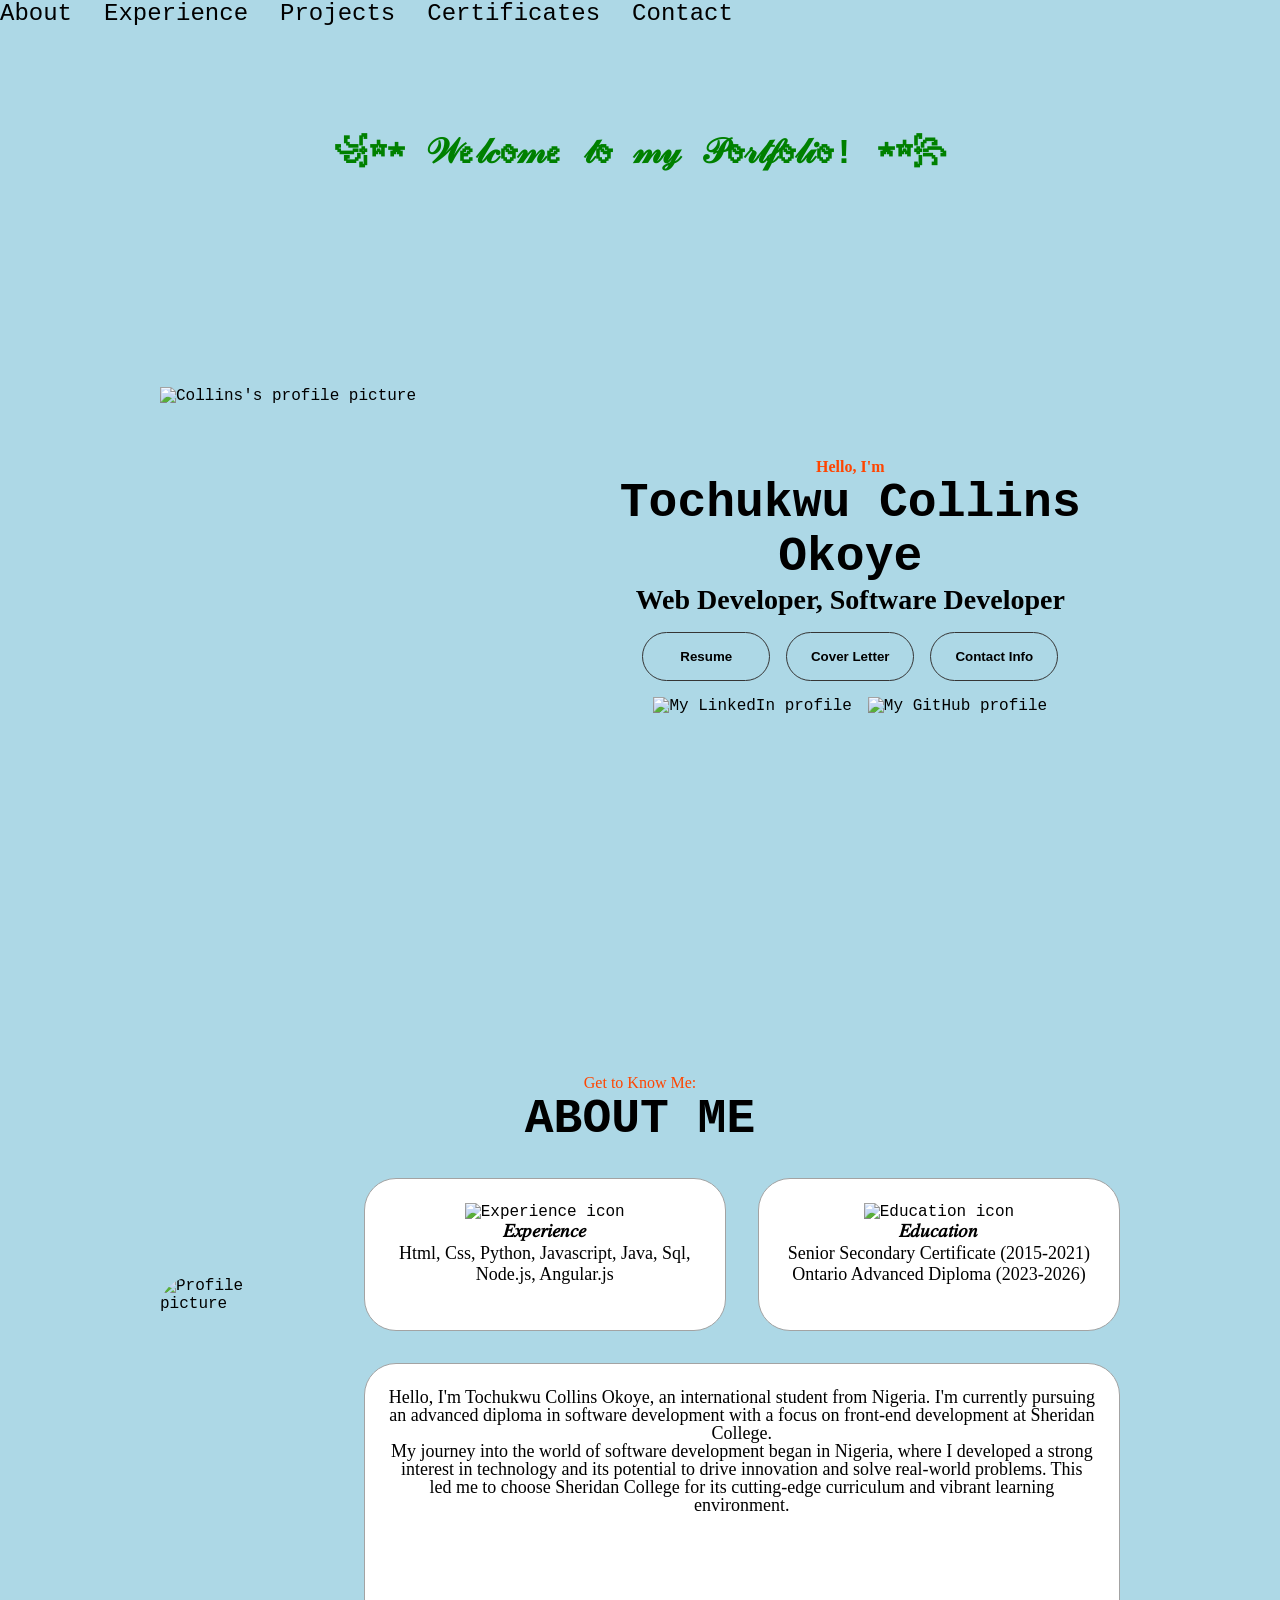
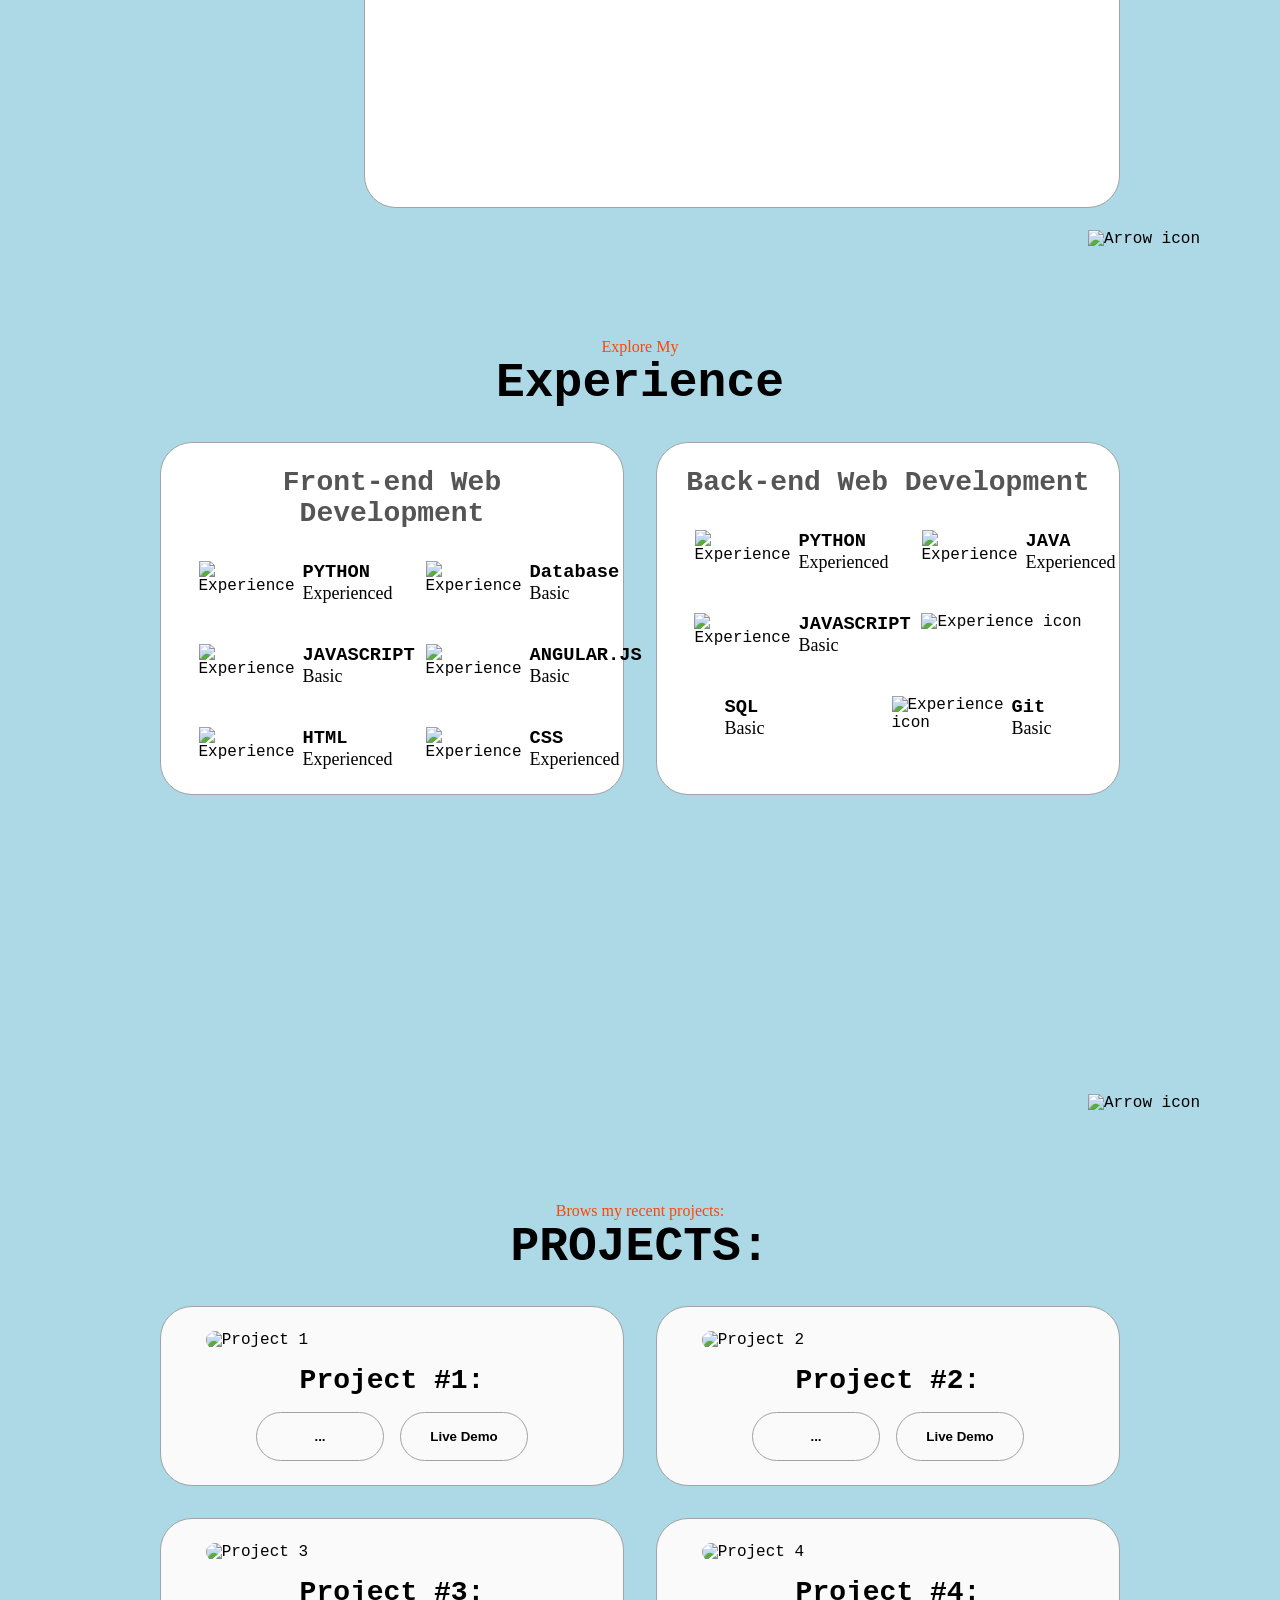
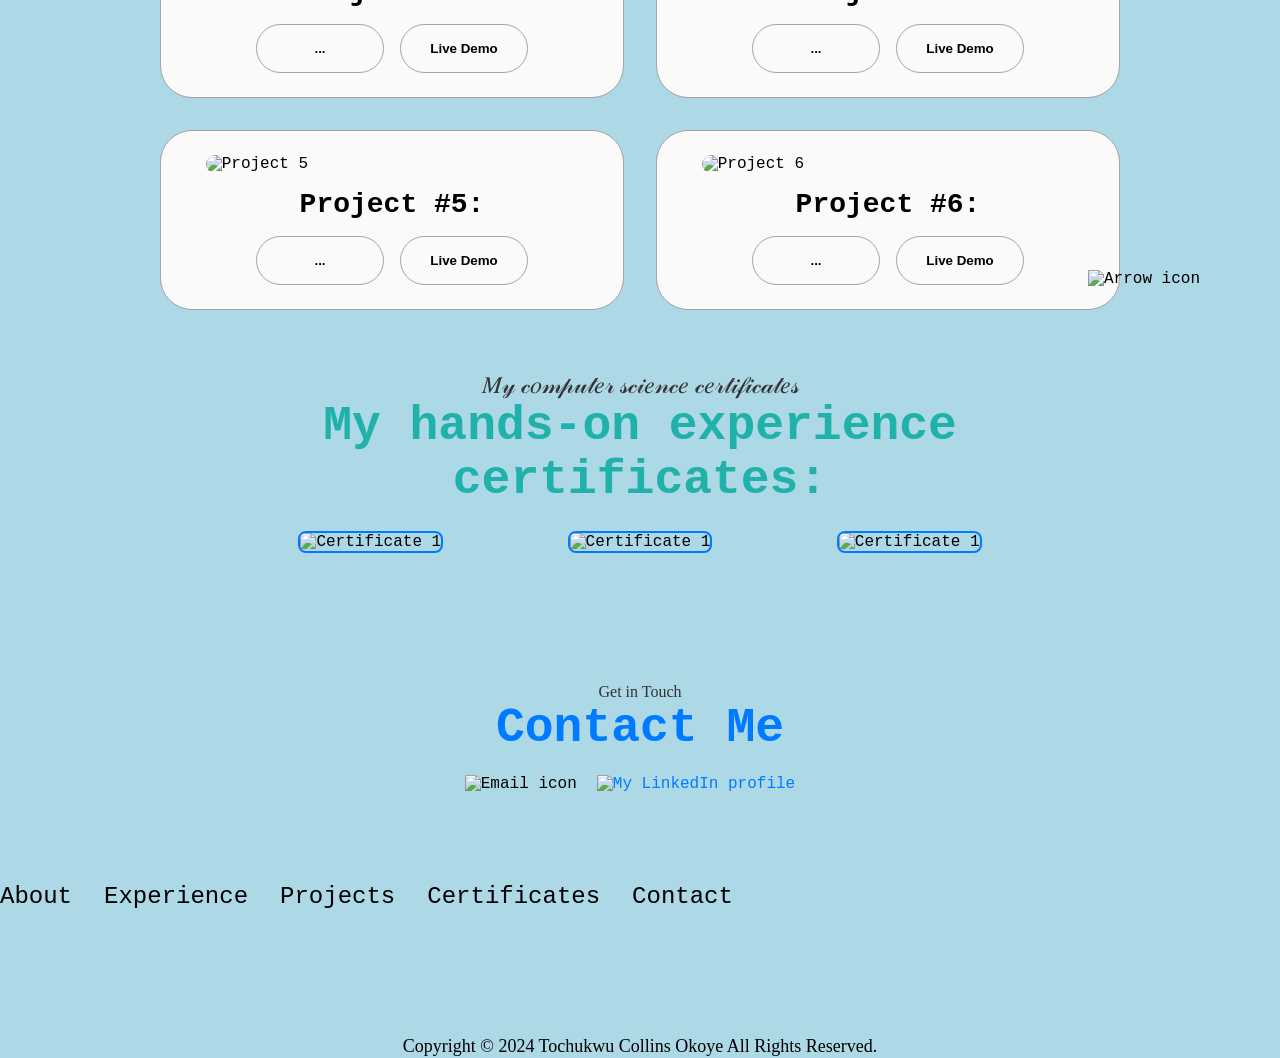
==== index.html @ e3150cbe "Add files via upload" ====
<!-- Creation of Portfolio -->
<!-- Tochukwu Collins Okoye -->
<!-- 10/7/2024 -->

<!DOCTYPE html>
<html lang="en">
<!-- Part one = My Profile: -->
<head>
  <meta charset="UTF-8">
  <meta name="viewport" content="width=device-width, initial-scale=1.0">
  <title> Welcome to my Portfolio</title> <!-- Title of the page -->
  <link rel="stylesheet" href="style.css"> <!-- Link your style.css -->
  <link rel="stylesheet" href="mediaqueries.css"> <!-- Link your mediaqueries.css -->
</head>
<body style="background-color: lightblue;"> <!-- Add colour of the background of the page-->
  <header>
    <nav id="desktop-nav">
      <div>
        <ul class="nav-links">
          <li><a href="#about">About</a></li>
          <li><a href="#experience">Experience</a></li>
          <li><a href="#projects">Projects</a></li>
          <li><a href="#certificates">Certificates</a></li>
          <li><a href="#contact">Contact</a></li>
        </ul>
      </div>
    </nav>

    <!-- New Message placed on the top and center of the page: -->
    <h4>꧁☆★ 𝒲ℯ𝓁𝒸ℴ𝓂ℯ 𝓉ℴ 𝓂𝓎 𝒫ℴ𝓇𝓉𝒻ℴ𝓁𝒾ℴ! ★☆꧂</h4>

    <nav id="page-nav">
      <div class="logo"> Tochukwu Collins Okoye </div> 
      <div class="page-menu">
        <div class="page-icon" onclick="toggleMenu()">
        </div>
      </div>
      <div class="page-links">
        <li><a href="#about" onclick="toggleMenu()">About</a></li>
        <li><a href="#experience" onclick="toggleMenu()">Experience</a></li>
        <li><a href="#projects" onclick="toggleMenu()">Projects</a></li>
        <li><a href="#certificates" onclick="toggleMenu()">Certificates</a></li>
        <li><a href="#contact" onclick="toggleMenu()">Contact</a></li>
      </div>
    </nav>
  </header>

  <main>
    <section id="profile">
        <div class="section__pic-container"> 
            <img src="profile-pic.jpg" alt="Collins's profile picture" /> 
          </div>
          <div class="section__text">
            <p class="section__text__p1">Hello, I'm</p>
            <h1 class="title"> Tochukwu Collins Okoye</h1>
            <p class="section__text__p2"> Web Developer, Software Developer </p> 
              <div class="btn-container">
                <button class="btn btn-color-2" onclick="window.open('Resume.pdf')"> Resume </button> 
                <button class="btn btn-color-2" onclick="window.open('Cover Letter.pdf')"> Cover Letter </button> 
                <!--<button class="btn btn-color-2" onclick="window.open('')"> Computer Science </button>--> <!-- Add Course name + course list:-->
                <button class="btn btn-color-2" onclick="location.href='./#contact'"> Contact Info </button> 
              </div>
              <div id="socials-container">
                <a href="https://www.linkedin.com/in/tochukwuokoye/" target="_blank">
                  <img src="linkedin.png" alt="My LinkedIn profile" class="icon"/> 
                </a> <!-- Add image of Linkedin --> <!-- Add link to your Linkedin-->
                
                <a href="https://github.com/okoyet" target="_blank">
                  <img src="github.png" alt="My GitHub profile" class="icon"/> 
                </a> <!-- Add image of GitHub --> <!-- Add link to your Git-hub -->
              </div>
          </div>
    </section>

    <!-- Part 2: More information about me: -->
    <section id="about">
        <p class="section__text__p1"> Get to Know Me:</p>
        <h1 class="title"> ABOUT ME</h1>
        <div class="section-container">
          <div class="section__pic-container">
            <img src="profile-pic2.jpg" alt="Profile picture" class="about-pic"/> <!-- Add profile image #2 -->
          </div>
  
          <div class="about-details-container">
            <div class="about-containers">
              <div class="details-container">
                  <img src="experience.png" alt="Experience icon" class="icon"/> <!-- Add experience image -->
                  <h3> 𝐸𝑥𝑝𝑒𝑟𝑖𝑒𝑛𝑐𝑒 </h3>
                  <p> Html, Css, Python, Javascript, Java, Sql, Node.js, Angular.js </React><br/></p> <!-- Add all your programming languages -->
                  <p>  <br/></p> <!-- Add more programming languages -->
                </div>
  
                <div class="details-container">
                  <img src="education.png" alt="Education icon" class="icon"/> <!-- Add education image -->
                  <h3> 𝐸𝑑𝑢𝑐𝑎𝑡𝑖𝑜𝑛 </h3>
                  <p> Senior Secondary Certificate (2015-2021) <br /></p> <!-- Add High School Diploma -->
                  <p> Ontario Advanced Diploma (2023-2026) <br /></p> <!-- Add College Diploma -->
                </div>
              </div>
              <div class="text-container">
                <p> Hello, I'm Tochukwu Collins Okoye, an international student from Nigeria. 
                  I'm currently pursuing an advanced diploma in software development with a focus on 
                  front-end development at Sheridan College.<br>
                  My journey into the world of software development began in Nigeria, 
                  where I developed a strong interest in technology and its potential to drive innovation and 
                  solve real-world problems. This led me to choose Sheridan College for its 
                  cutting-edge curriculum and vibrant learning environment. <br></p> <!-- Add information about yourself -->
              </div>
            </div>
          </div>
          <img src="arrow.png" alt="Arrow icon" class="icon arrow" onclick="location.href='./#experience'"/>
    </section>

    <!-- Part 3: My Experience -->
    <section id="experience">
        <p class="section__text__p1">Explore My</p>
        <h1 class="title">Experience</h1>
        <div class="experience-details-container">
          <div class="about-containers">
            <div class="details-container">
              <h2 class="experience-sub-title"> Front-end Web Development </h2>  <!-- Add your back-end skills -->
              <div class="article-container">
                <article>
                  <img src="checkmark.png" alt="Experience icon" class="icon"/>
                  <div>
                    <h3>PYTHON</h3> <!-- Add your front-end skills -->
                    <p> Experienced </p> <!-- Add your skill level -->
                  </div>
                </article>
                <article>
                  <img src="checkmark.png" alt="Experience icon" class="icon"/>
                  <div>
                    <h3>Database</h3> <!-- Add your front-end skills -->
                    <p> Basic </p> <!-- Add your skill level -->
                  </div>
                </article>
                <article>
                  <img src="checkmark.png" alt="Experience icon" class="icon"/>
                  <div>
                    <h3>JAVASCRIPT</h3> <!-- Add your front-end skills -->
                    <p> Basic </p> <!-- Add your skill level -->
                  </div>
                </article>
                <article>
                  <img src="checkmark.png" alt="Experience icon" class="icon"/>
                  <div>
                    <h3>ANGULAR.JS</h3> <!-- Add your front-end skills -->
                    <p> Basic </p> <!-- Add your skill level -->
                  </div>
                </article>
                <article>
                  <img src="checkmark.png" alt="Experience icon" class="icon"/>
                  <div>
                    <h3>HTML</h3> <!-- Add your front-end skills -->
                    <p> Experienced </p> <!-- Add your skill level -->
                  </div>
                </article>
                <article>
                  <img src="checkmark.png" alt="Experience icon" class="icon"/>
                  <div>
                    <h3>CSS</h3> <!-- Add your front-end skills -->
                    <p> Experienced </p> <!-- Add your skill level -->
                  </div>
                </article>
              </div>
            </div>
            <div class="details-container">
              <h2 class="experience-sub-title"> Back-end Web Development </h2>
              <div class="article-container">
                <article>
                  <img src="checkmark.png" alt="Experience icon" class="icon"/>
                  <div>
                    <h3>PYTHON</h3> <!-- Add your back-end skills -->
                    <p> Experienced </p> <!-- Add your skill level -->
                  </div>
                </article>
                <article>
                  <img src="checkmark.png" alt="Experience icon" class="icon"/>
                  <div>
                    <h3>JAVA</h3> <!-- Add your back-end skills -->
                    <p> Experienced </p> <!-- Add your skill level -->
                  </div>
                </article>
                <article>
                  <img src="checkmark.png" alt="Experience icon" class="icon"/>
                  <div>
                    <h3>JAVASCRIPT</h3> <!-- Add your back-end skills -->
                    <p> Basic </p> <!-- Add your skill level -->
                  </div>
                </article>
                <img src="checkmark.png" alt="Experience icon" class="icon"/>
                <div>
                  <h3>SQL</h3> <!-- Add your back-end skills -->
                  <p> Basic </p> <!-- Add your skill level -->
                </div>
              </article>
                <article>
                  <img src="checkmark.png" alt="Experience icon" class="icon"/>
                  <div>
                    <h3> Git </h3> <!-- Add your back-end skills -->
                    <p> Basic </p> <!-- Add your skill level -->
                  </div>
                </article>
              </div>
            </div>
          </div>
        </div>
        <img src="arrow.png" alt="Arrow icon" class="icon arrow" onclick="location.href='./#projects'"/>
    </section>

    <!-- Part 4: My Projects -->
    <section id="projects">
        <p class="section__text__p1"> Brows my recent projects: </p>
        <h1 class="title"> PROJECTS:</h1>
        <div class="experience-details-container">
          <div class="about-containers">

            <!-- Project #1: -->
            <div class="details-container color-container">
              <div class="article-container">
                <img src="" alt="Project 1" class="project-img"/> <!-- Add image of project -->
              </div>
              <h2 class="experience-sub-title project-title">Project #1:</h2>
              <div class="btn-container">
                <button
                  class="btn btn-color-2 project-btn" onclick="location.href=''"> ... <!-- Add link to project --> <!-- Add name of project-->
                </button>
                <button
                  class="btn btn-color-2 project-btn" onclick="location.href=''"> Live Demo <!-- Add link to github for the project server -->
                </button>
              </div>
            </div>

            <!-- Project #2: -->
            <div class="details-container color-container">
              <div class="article-container">
                <img src="" alt="Project 2" class="project-img"/> <!-- Add image of project -->
              </div>
              <h2 class="experience-sub-title project-title">Project #2:</h2>
              <div class="btn-container">
                <button
                  class="btn btn-color-2 project-btn" onclick="location.href=''"> ... <!-- Add link to project --> <!-- Add name of project-->
                </button>
                <button
                  class="btn btn-color-2 project-btn" onclick="location.href=''"> Live Demo <!-- Add link to github for the project server -->
                </button>
              </div>
            </div>

            <!-- Project #3: -->
            <div class="details-container color-container">
              <div class="article-container">
                <img src="" alt="Project 3" class="project-img"/> <!-- Add image of project -->
              </div>
              <h2 class="experience-sub-title project-title">Project #3:</h2>
              <div class="btn-container">
                <button
                  class="btn btn-color-2 project-btn" onclick="location.href=''">  ... <!-- Add link to project --> <!-- Add name of project-->
                </button>
                <button
                  class="btn btn-color-2 project-btn" onclick="location.href=''"> Live Demo  <!-- Add link to github for the project server -->
                </button>
              </div>
            </div>

             <!-- Project #4: -->
            <div class="details-container color-container">
              <div class="article-container">
                <img src="" alt="Project 4" class="project-img"/> <!-- Add image of project -->
              </div>
              <h2 class="experience-sub-title project-title">Project #4:</h2>
              <div class="btn-container">
                <button
                  class="btn btn-color-2 project-btn" onclick="location.href=''"> ... <!-- Add link to project --> <!-- Add name of project-->
                </button>
                <button
                  class="btn btn-color-2 project-btn" onclick="location.href=''"> Live Demo <!-- Add link to github for the project server -->
                </button>
              </div>
            </div>

             
            <!-- Project #5: -->
            <div class="details-container color-container">
              <div class="article-container">
                <img src="" alt="Project 5" class="project-img"/> <!-- Add image of project -->
              </div>
              <h2 class="experience-sub-title project-title">Project #5:</h2>
              <div class="btn-container">
                <button
                  class="btn btn-color-2 project-btn" onclick="location.href=''"> ... <!-- Add link to project --> <!-- Add name of project-->
                </button>
                <button
                  class="btn btn-color-2 project-btn" onclick="location.href=''"> Live Demo <!-- Add link to github for the project server -->
                </button>
              </div>
            </div>
            
            <!-- Project #6: -->
            <div class="details-container color-container">
              <div class="article-container">
                <img src="" alt="Project 6" class="project-img"/> <!-- Add image of project -->
              </div>
              <h2 class="experience-sub-title project-title">Project #6:</h2>
              <div class="btn-container">
                <button
                  class="btn btn-color-2 project-btn" onclick="location.href=''"> ... <!-- Add link to project --> <!-- Add name of project-->
                </button>
                <button
                  class="btn btn-color-2 project-btn" onclick="location.href=''"> Live Demo <!-- Add link to github for the project server -->
                </button>
              </div>
             </div>
            </div>
          </div>
        </div>
          <img src="arrow.png" alt="Arrow icon" class="icon arrow" onclick="location.href='./#certificates'"/>
    </section>

    <!-- Part 5: My Certificates -->
    <section id="certificates" style="margin-bottom: 60px;">
       <p class="section__text__p1"> 𝑀𝓎 𝒸𝑜𝓂𝓅𝓊𝓉𝑒𝓇 𝓈𝒸𝒾𝑒𝓃𝒸𝑒 𝒸𝑒𝓇𝓉𝒾𝒻𝒾𝒸𝒶𝓉𝑒𝓈 </p>
       <h1 class="title"> My hands-on experience certificates: </h1>
        <div class="certificate-container">
          <a href="certificate-of-completion-for-ccna-ip-addressing-and-subnetting-practical-exam-prep.pdf" target="_blank"> <!-- Add link to certificate -->
          <img src="Screenshot 2024-10-07 200141.png" alt="Certificate 1" class="certificate-img"/> <!-- Add image of certificate -->
          </a>

          <a href="Introduction_to_Cybersecurity_Badge20230610-28-40cgf.pdf" target="_blank"> <!-- Add link to certificate -->
            <img src="Screenshot 2024-10-07 201058.png" alt="Certificate 1" class="certificate-img"/> <!-- Add image of certificate -->
          </a>

          <a href="collinsokoye0096@gmail.com - IPv6 Fundamentals Course - IPv6 Fundamentals - APNIC Academy.pdf" target="_blank"> <!-- Add link to certificate -->
            <img src="Screenshot 2024-10-07 200338.png" alt="Certificate 1" class="certificate-img"/> <!-- Add image of certificate -->
          </a>

       </div>
    </section>
  </main>

   <!-- Part 6: My Contacts -->
   <section id="contact">
    <p class="section__text__p1">Get in Touch</p>
    <h1 class="title">Contact Me</h1>
    <div class="contact-info-upper-container">
      <div>
        <a href="mailto:okoyet@sheridancollege.ca">
          <img src="email.png" alt="Email icon" class="icon contact-icon email-icon"/> 
        </a> <!-- Add your email -->
      </div>
      
      <div class="contact-info-container">
        <a href="https://www.linkedin.com/in/tochukwuokoye/" target="_blank">
          <img src="linkedin.png" alt="My LinkedIn profile" class="icon"/> 
        </a> <!-- Add image of Linkedin --> <!-- Add link to your Linkedin-->
      </div>
    </div>
   </section>

  <footer>
    <nav>
      <div class="nav-links-container">
        <ul class="nav-links">
          <li><a href="#about">About</a></li>
          <li><a href="#experience">Experience</a></li>
          <li><a href="#projects">Projects</a></li>
          <li><a href="#certificates">Certificates</a></li>
          <li><a href="#contact" onclick="toggleMenu()">Contact</a></li>
        </ul>
      </div>
    </nav>
    <p>Copyright &#169; 2024 Tochukwu Collins Okoye All Rights Reserved.</p> <!-- Add your name here -->
  </footer>
  <script src="script.js"></script>
</body>
</html>
---- style.css ----
/* style.css */

@import url("https://fonts.googleapis.com/css2?family=Poppins:wghtt@300;400;500;600&display=swap");

body {
  background-color: #f0f0f0; 
  background-image: url('./Wallpaper.jpg');
  background-size: cover;
  background-position: center; 
  background-repeat: no-repeat;
  background-attachment: fixed; 
}

 * {
    margin: 0;
    padding: 0;
    box-sizing: border-box;
}

body {
    font-family: 'Courier New', Courier, monospace;
    font-weight: 400;
}

.marquee {
  position: fixed;
  top: 0;
  left: 50%;
  transform: translateX(-50%);
  background-color: lightblue;
  width: 100%;
  z-index: 1000;
  text-align: center;
}

html {
    scroll-behavior: smooth;
}

h4 {
  color: green;
  position:relative;
  top: 50%;
  left: 50%;
  transform: translate(-50%, -50%);
  text-align: center;
  margin: 0;
  font-size: 35px;
}

p {
    color: rgb(red, green, blue);
    font-family: 'Times New Roman', Times, serif;
    font-size: large;
}

a, .btn {
    transition: all 300ms ease;
}


/* Set up a container for the whole page */
.container {
    width: 80%;
    margin: 0 auto;
}

.text-container p {
  font-size: 18px;
  line-height: 1; 
}

.text-container{
  padding: 1.5rem;
    flex: 1;
    background: white;
    border-radius: 2rem;
    border: rgb(53, 53, 53) 0.1rem solid;
    border-color: rgb(163, 163, 163);
    text-align: center;
}

/* Style the header */
.header {
    text-align: center;
    padding: 20px 0;
}

/* Style the navigation menu */
.nav, .nav-links {
    display: flex;
}

nav {
    justify-content: space-around;
    align-items: center;
    height: 17vh;
}

.nav-links {
    gap: 2rem;
    list-style: none;
    font-size: 1.5rem;
}

a {
    color: black;
    text-decoration: none;
    text-decoration-color: white;
}

a:hover {
    color: grey;
    text-decoration: underline;
    text-underline-offset: 1rem;
    text-decoration-color: rgb(181,181,181);
    
}

.logo {
    font-size: 2rem;
}

.logo:hover {
    cursor: default;
}

#page-nav {
    display: none;
}

.page-menu {
    position: relative;
    display: inline-block;
}

.page-icon{
    display: flex;
    flex-direction: column;
    justify-content: space-between;
    height: 24pc;
    width: 30px;
    cursor: pointer;
}

.page-icon span {
    width: 100%;
    height: 2px;
    background-color: black;
    transition: all 0.3 ease-in-out;
}
  
.page-links {
  position: absolute;
  top: 100%;
  right: 0;
  background-color: white;
  width: fit-content;
  max-height: 0;
  overflow: hidden;
  transition: all 0.3 ease-in-out;
}
  
.menu-links a {
  display: block;
  padding: 10px;
  text-align: center;
  font-size: 1.5rem;
  color: black;
  text-decoration: none;
  transition: all 0.3 ease-in-out;
}
  
.menu-links li {
  list-style: none;
}
  
.menu-links.open {
  max-height: 300px;
}
  
.page-icon.open span:first-child {
  transform: rotate(45deg) translate(10px, 5px);
}
  
.page-icon.open span:nth-child(2) {
  opacity: 0;
}
  
.page-icon.open span:last-child {
  transform: rotate(-45deg) translate(10px, -5px);
}
  
.page-icon span:first-child {
  transform: none;
}
  
.page-icon span:first-child {
  opacity: 1;
}
  
.page-icon span:first-child {
  transform: none;
}
  
/* SECTIONS */
  
section {
  padding-top: 4vh;
  height: 96vh;
  margin: 0 10rem;
  box-sizing: border-box;
  /* min-height: fit-content; */
}
  
  .section-container {
    display: flex;
  }
  
  /* PROFILE SECTION */
  
  #profile {
    display: flex;
    justify-content: center;
    gap: 5rem;
    height: 80vh;
  }
  
  .section__pic-container {
    display: flex;
    height: 400px;
    width: 400px;
    margin: auto 0;
  }
  
  .section__text {
    align-self: center;
    text-align: center;
  }
  
  .section__text p {
    font-weight: 600;
    
  }
  
  .section__text__p1 {
    text-align: center;
    font-size: medium;
    font-family: 'Times New Roman', Times, serif;
    color: orangered;
  }
  
  .section__text__p2 {
    font-size: 1.75rem;
    margin-bottom: 1rem;
  }
  
  .title {
    font-size: 3rem;
    text-align: center;
  }
  
  #socials-container {
    display: flex;
    justify-content: center;
    margin-top: 1rem;
    gap: 1rem;
  }
  
  /* ICONS */
  
  .icon {
    cursor: pointer;
    height: 2rem;
  }
  
  /* BUTTONS */
  
  .btn-container {
    display: flex;
    justify-content: center;
    gap: 1rem;
  }
  
  .btn {
    font-weight: 600;
    transition: all 300ms ease;
    padding: 1rem;
    width: 8rem;
    border-radius: 2rem;
  }
  
  .btn-color-1,
  .btn-color-2 {
    border: rgb(53, 53, 53) 0.1rem solid;
  }
  
  .btn-color-1:hover,
  .btn-color-2:hover {
    cursor: pointer;
  }
  
  .btn-color-1,
  .btn-color-2:hover {
    background: rgb(53, 53, 53);
    color: white;
  }
  
  .btn-color-1:hover {
    background: rgb(0, 0, 0);
  }
  
  .btn-color-2 {
    background: none;
  }
  
  .btn-color-2:hover {
    border: rgb(255, 255, 255) 0.1rem solid;
  }
  
  .btn-container {
    gap: 1rem;
  }
  
  /* ABOUT SECTION */
  
  #about {
    position: relative;
  }
  
  .about-containers {
    gap: 2rem;
    margin-bottom: 2rem;
    margin-top: 2rem;
  }
  
  .about-details-container {
    justify-content: center;
    flex-direction: column;
  }
  
  .about-containers,
  .about-details-container {
    display: flex;
  }
  
  .about-pic {
    border-radius: 2rem;
  }
  
  .arrow {
    position: absolute;
    right: -5rem;
    bottom: 2.5rem;
  }
  
  .details-container {
    padding: 1.5rem;
    flex: 1;
    background: white;
    border-radius: 2rem;
    border: rgb(53, 53, 53) 0.1rem solid;
    border-color: rgb(163, 163, 163);
    text-align: center;
  }
  
  .section-container {
    gap: 4rem;
    height: 80%;
  }
  
  .section__pic-container {
    height: 400px;
    width: 400px;
    margin: auto 0;
  }
 
  /* EXPERIENCE SECTION */
  
  #experience {
    position: relative;
  }
  
  .experience-sub-title {
    color: rgb(85, 85, 85);
    font-weight: 600;
    font-size: 1.75rem;
    margin-bottom: 2rem;
  }
  
  .experience-details-container {
    display: flex;
    justify-content: center;
    flex-direction: column;
  }
  
  .article-container {
    display: flex;
    text-align: initial;
    flex-wrap: wrap;
    flex-direction: row;
    gap: 2.5rem;
    justify-content: space-around;
  }
  
  article {
    display: flex;
    width: 10rem;
    justify-content: space-around;
    gap: 0.5rem;
  }
  
  article .icon {
    cursor: default;
  }

  /* PROJECTS SECTION */
  
  #projects {
    position: relative;
  }
  
  .color-container {
    border-color: rgb(163, 163, 163);
    background: rgb(250, 250, 250);
  }
  
  .project-img {
    border-radius: 2rem;
    width: 90%;
    height: 90%;
  }
  
  .project-title {
    margin: 1rem;
    color: black;
  }
  
  .project-btn {
    color: black;
    border-color: rgb(163, 163, 163);
  }

  /* CERTIFICATES SECTION */
  #certificates {
    text-align: center; 
    margin-bottom: 30px;
    padding: 30px; 
    height: fit-content; 
  }
  
  #certificates .section__text__p1 {
    color: #333; 
    font-size: 1.5rem; 
  }

  #certificates .title {
    color: lightseagreen; 
    margin-bottom: 1.5rem; 
  }

  .certificate-container {
    display: flex;
    flex-wrap: wrap;
    justify-content: space-evenly; 
    gap: 1rem;
  }
  
  .certificate-img {
    width: 100%; 
    max-width: 400px; 
    border: 2px solid #007bff; 
    border-radius: 8px; 
    transition: transform 0.3s ease-in-out; 
  }
  
  
  .certificate-img:hover {
    transform: scale(1.1); 
  }

  /* CONTACT SECTION */
  #contact {
    padding: 40px;
    text-align: center; 
    margin-top: 30px; /*Added*/
  }

  #contact .section__text__p1 {
    color: #333; 
  }

  #contact .title {
    color: #007BFF; 
  }

  .contact-info-upper-container {
    display: flex;
    justify-content: center;
    align-items: center;
    margin-top: 20px; 
  }

  .contact-info-container {
    margin: 0 20px;
  }

  .contact-icon {
    width: 40px; 
    height: 40px;
  }

  .contact-info-container p {
    margin-top: 10px; 
    color: #555;
  }

  .contact-info-container a {
    color: #007BFF; 
    text-decoration: none; 
  }

  .contact-info-container a:hover {
    text-decoration: underline;
  }

  footer {
    margin-top: 50px;
    color:rgb(0, 0, 0);
    text-align: center;
  }
---- mediaqueries.css ----
@media screen and (max-width: 1400px) {
    #profile {
      height: 83vh;
      margin-bottom: 6rem;
    }
    .about-containers {
      flex-wrap: wrap;
    }
    #contact,
    #projects {
      height: fit-content;
    }
  }
  
  @media screen and (max-width: 1200px) {
    #desktop-nav {
      display: none;
    }
    #page-nav {
      display: flex;
    }
    #experience,
    .experience-details-container {
      margin-top: 2rem;
    }
    #profile,
    .section-container {
      display: block;
    }
    .arrow {
      display: none;
    }
    section,
    .section-container {
      height: fit-content;
    }
    section {
      margin: 0 5%;
    }
    .section__pic-container {
      width: 275px;
      height: 275px;
      margin: 0 auto 2rem;
    }
    .about-containers {
      margin-top: 0;
    }
  }
  
  @media screen and (max-width: 600px) {
    #contact,
    footer {
      height: 40vh;
    }
    #profile {
      height: 83vh;
      margin-bottom: 0;
    }
    article {
      font-size: 1rem;
    }
    footer nav {
      height: fit-content;
      margin-bottom: 2rem;
    }
    .about-containers,
    .contact-info-upper-container,
    .btn-container {
      flex-wrap: wrap;
    }
    .contact-info-container {
      margin: 0;
    }
    .contact-info-container p,
    .nav-links li a {
      font-size: 1rem;
    }
    .experience-sub-title {
      font-size: 1.25rem;
    }
    .logo {
      font-size: 1.5rem;
    }
    .nav-links {
      flex-direction: column;
      gap: 0.5rem;
      text-align: center;
    }
    .section__pic-container {
      width: auto;
      height: 46vw;
      justify-content: center;
    }
    .section__text__p2 {
      font-size: 1.25rem;
    }
    .title {
      font-size: 2rem;
    }
    .text-container {
      text-align: justify;
    }
  }
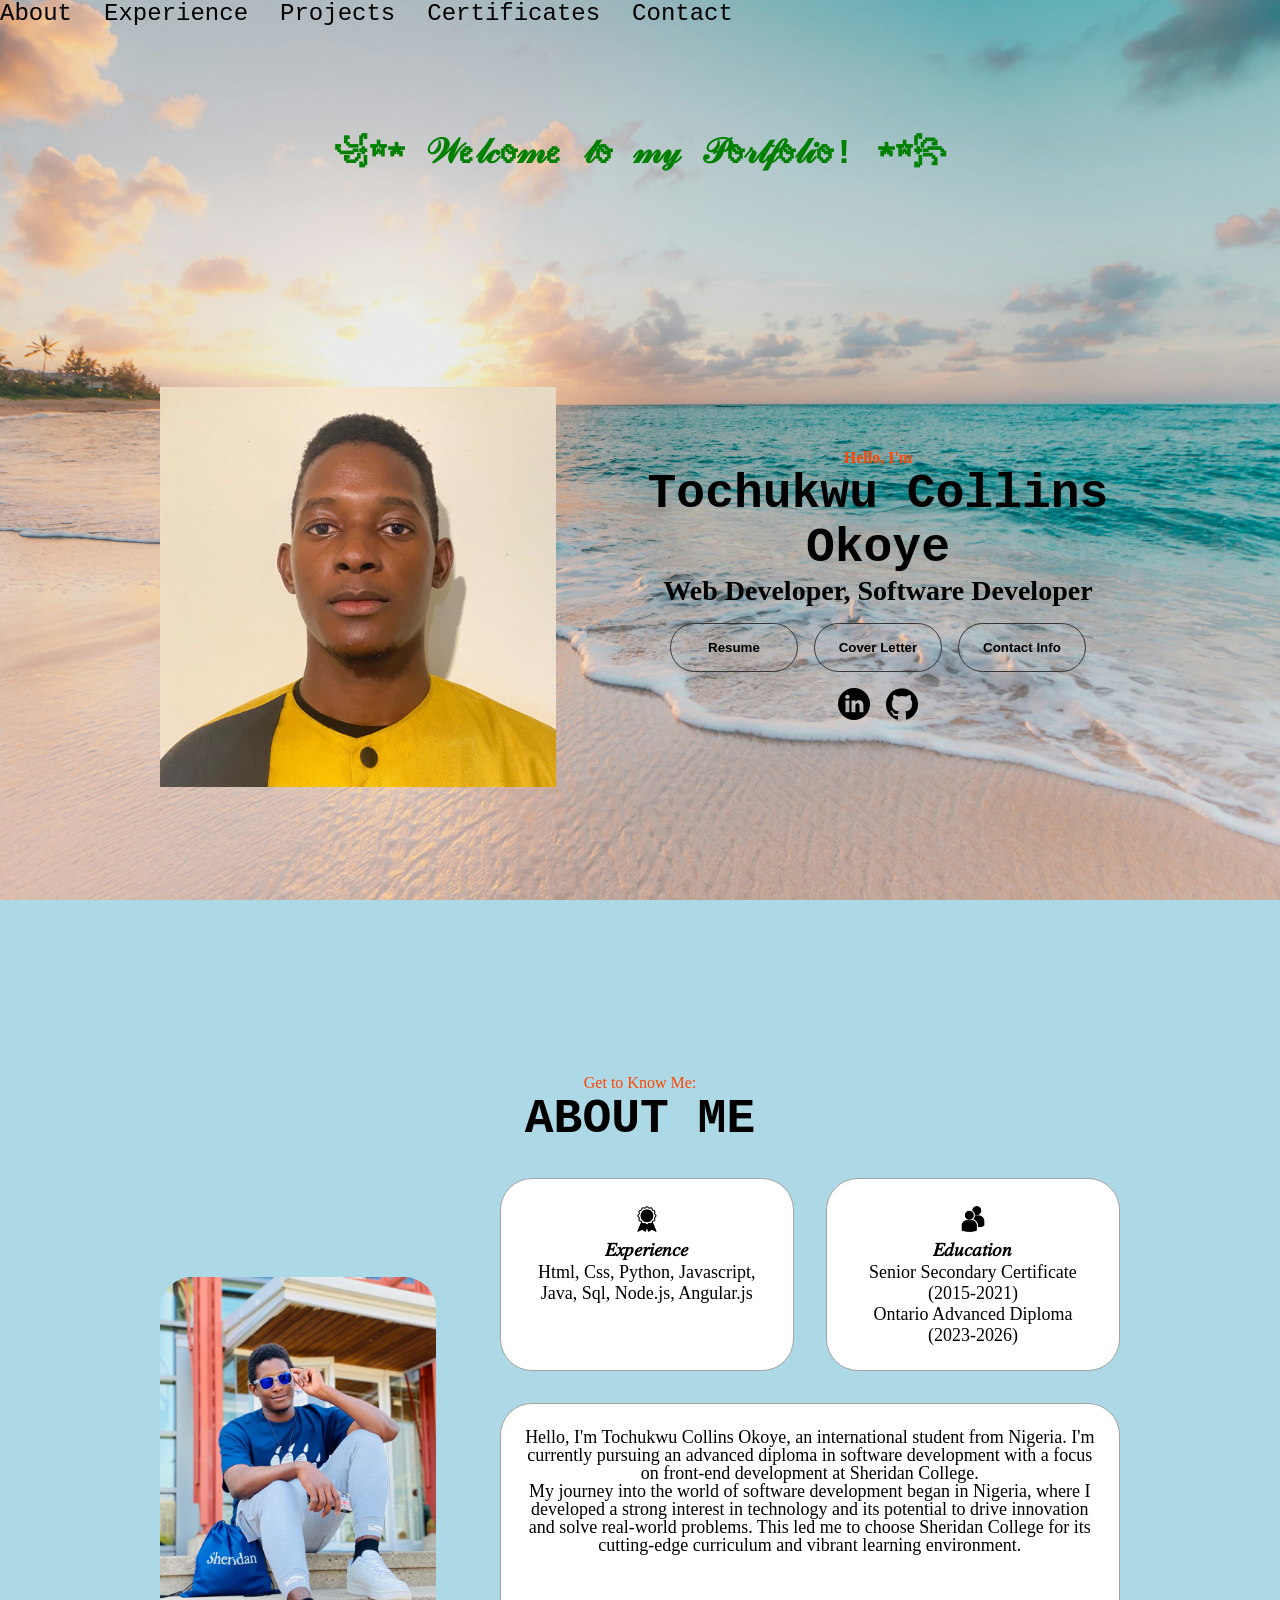
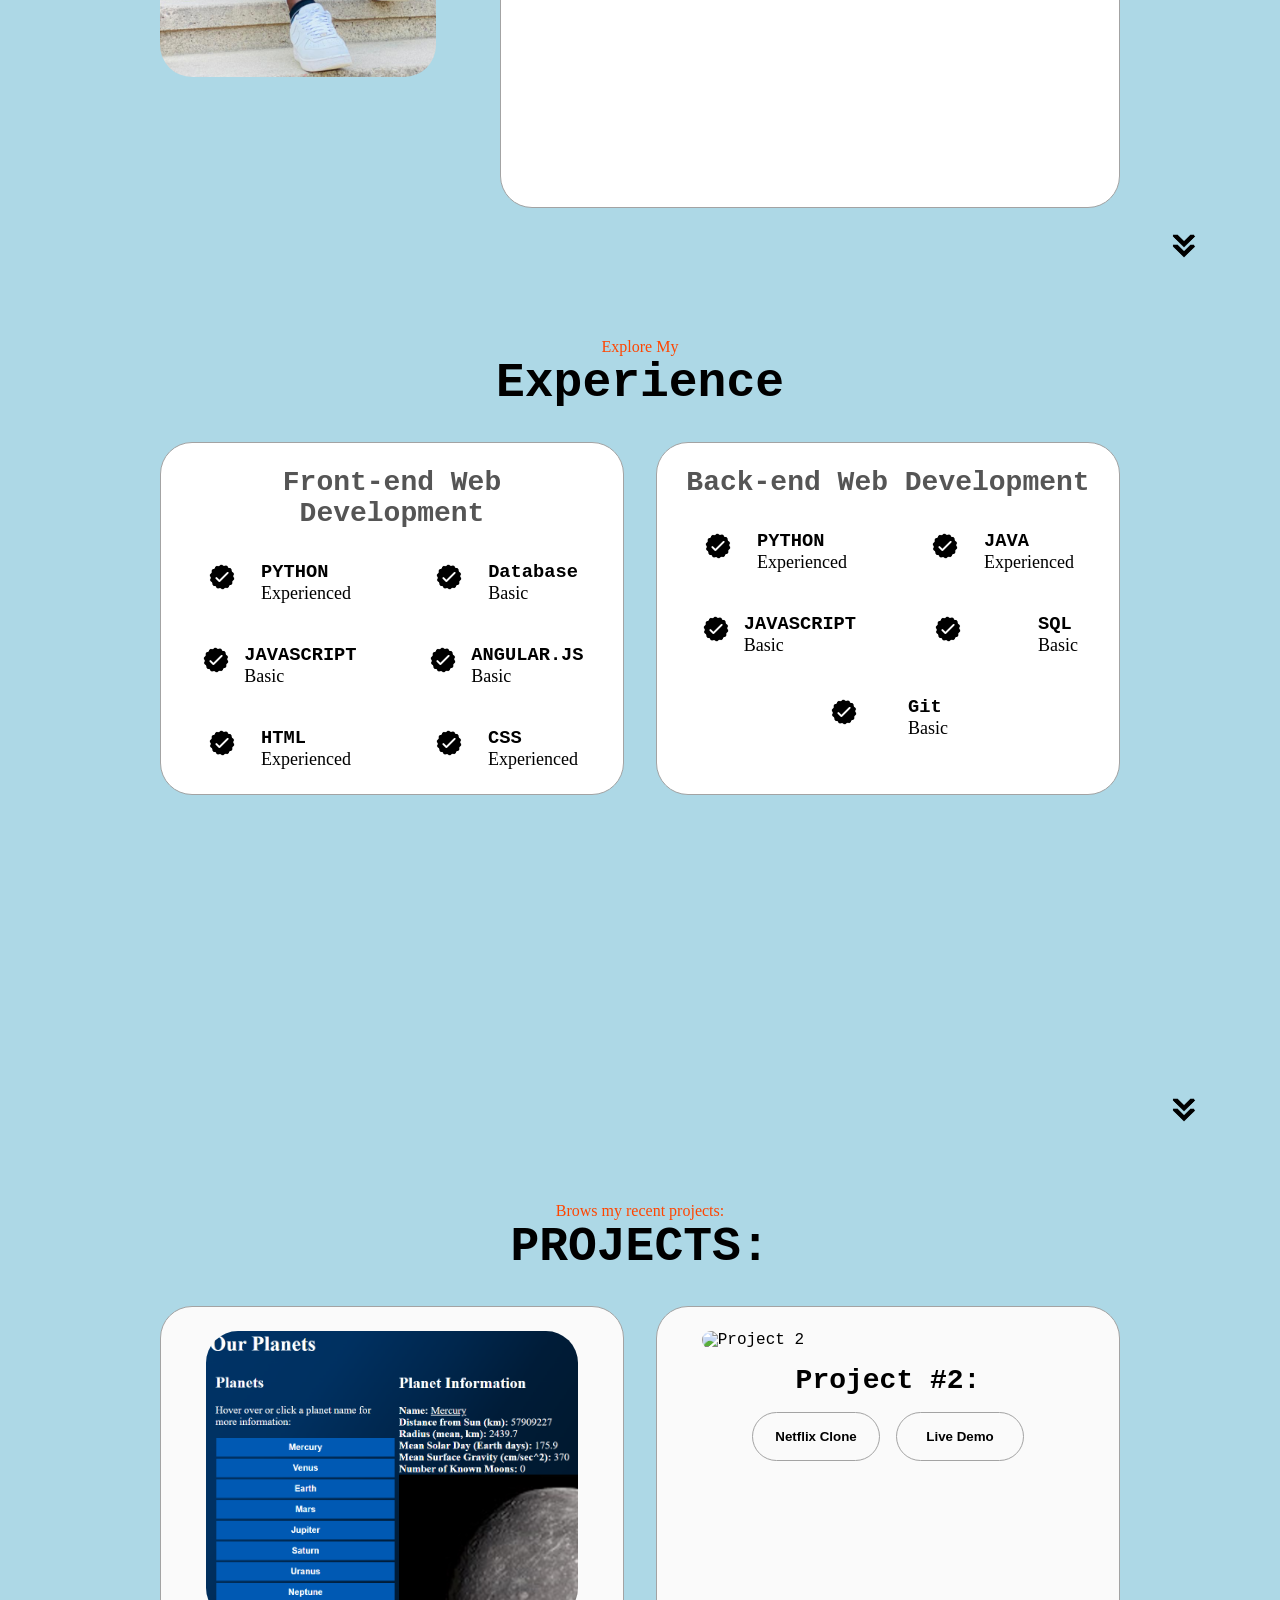
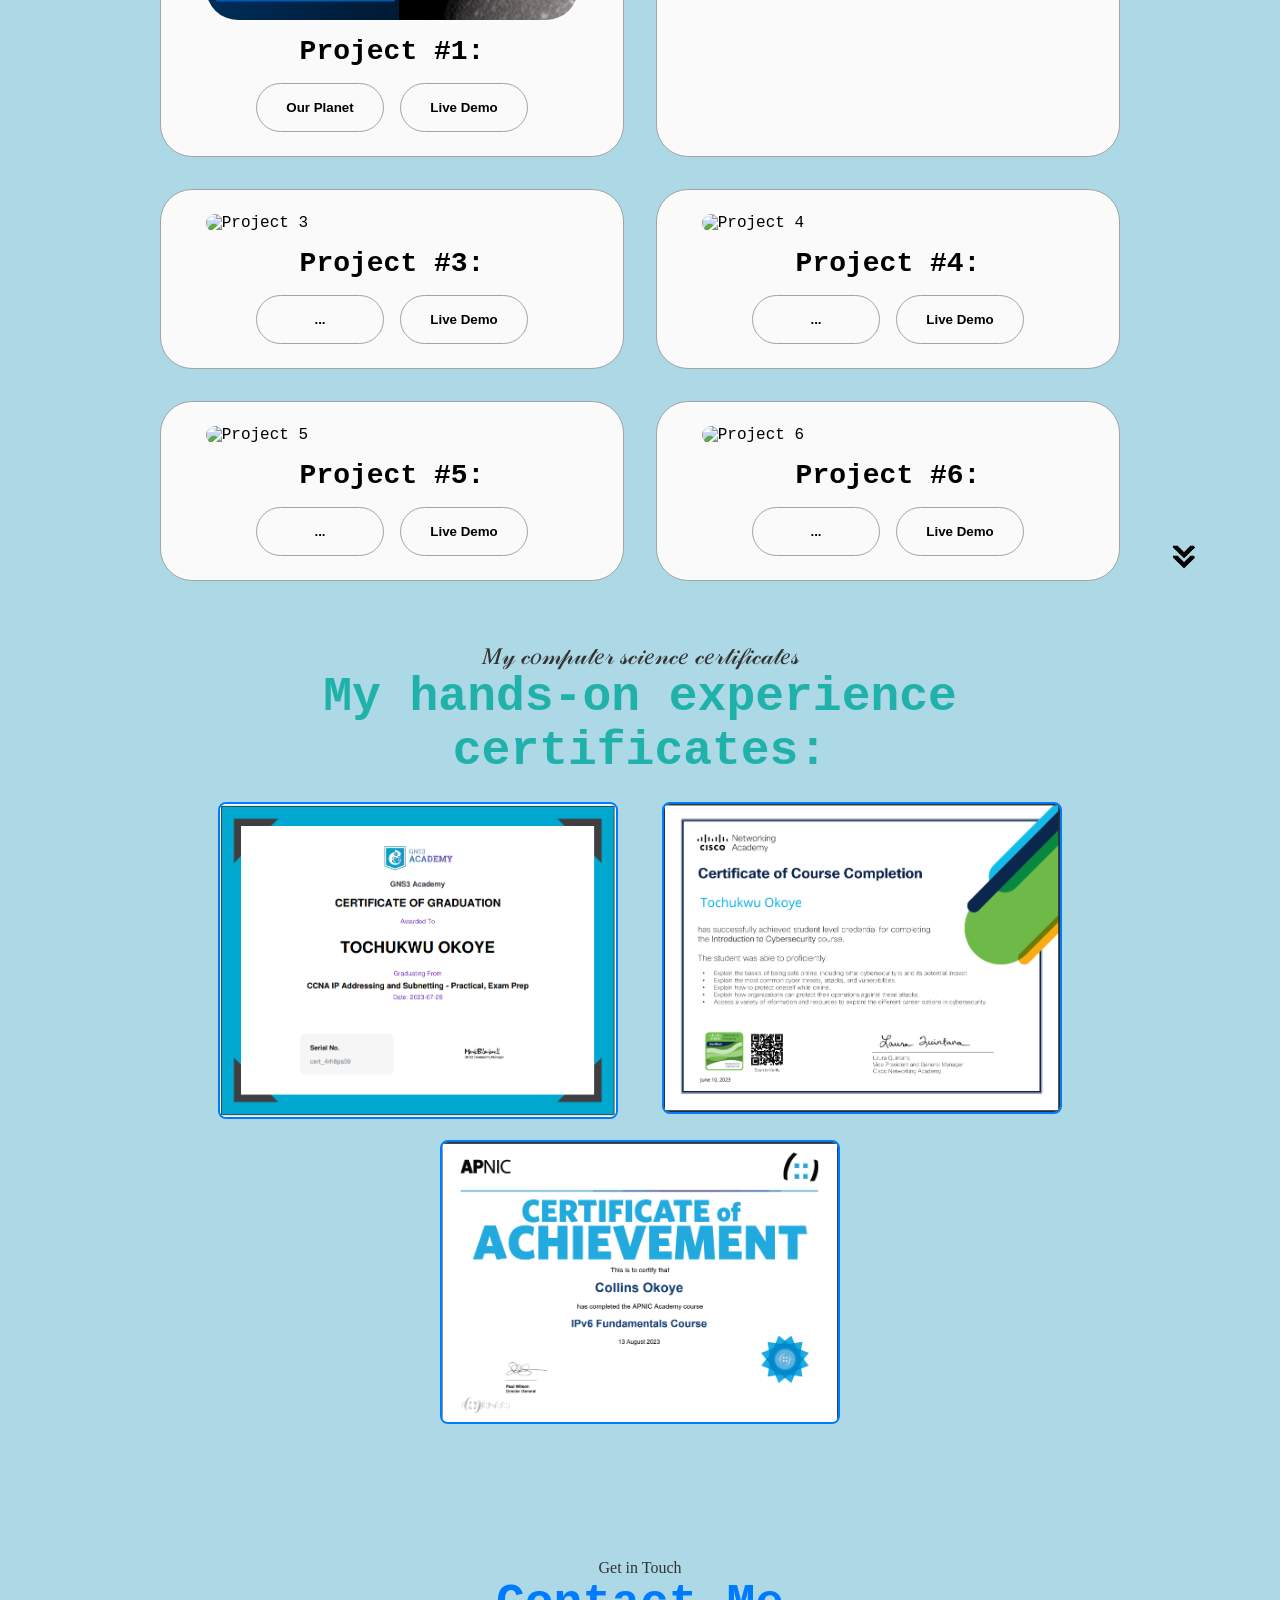
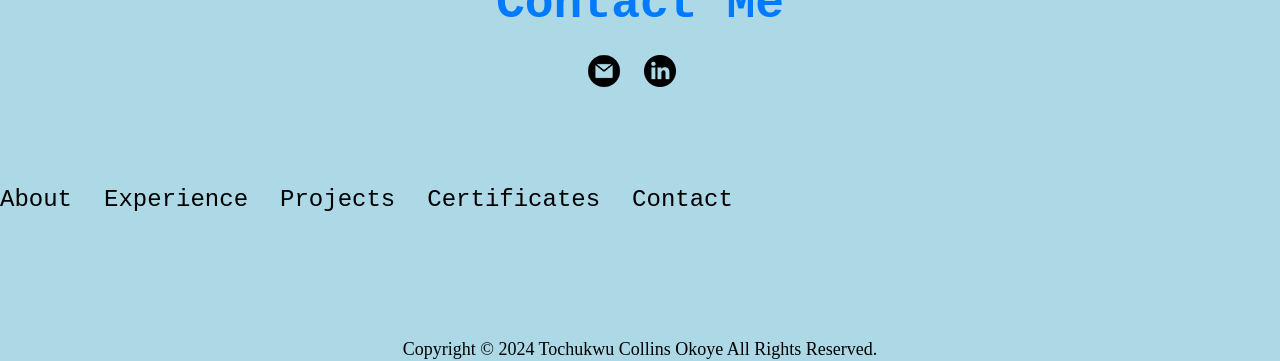
==== commit 486d3e9c: "Add files via upload" ====
--- a/index.html
+++ b/index.html
@@ -48,25 +48,25 @@
   <main>
     <section id="profile">
         <div class="section__pic-container"> 
-            <img src="profile-pic.jpg" alt="Collins's profile picture" /> 
+            <img src="assets/profile-pic.jpg" alt="Collins's profile picture" /> 
           </div>
           <div class="section__text">
             <p class="section__text__p1">Hello, I'm</p>
             <h1 class="title"> Tochukwu Collins Okoye</h1>
             <p class="section__text__p2"> Web Developer, Software Developer </p> 
               <div class="btn-container">
-                <button class="btn btn-color-2" onclick="window.open('Resume.pdf')"> Resume </button> 
-                <button class="btn btn-color-2" onclick="window.open('Cover Letter.pdf')"> Cover Letter </button> 
+                <button class="btn btn-color-2" onclick="window.open('assets/Resume.pdf')"> Resume </button> 
+                <button class="btn btn-color-2" onclick="window.open('assets/Cover Letter.pdf')"> Cover Letter </button> 
                 <!--<button class="btn btn-color-2" onclick="window.open('')"> Computer Science </button>--> <!-- Add Course name + course list:-->
                 <button class="btn btn-color-2" onclick="location.href='./#contact'"> Contact Info </button> 
               </div>
               <div id="socials-container">
                 <a href="https://www.linkedin.com/in/tochukwuokoye/" target="_blank">
-                  <img src="linkedin.png" alt="My LinkedIn profile" class="icon"/> 
+                  <img src="assets/linkedin.png" alt="My LinkedIn profile" class="icon"/> 
                 </a> <!-- Add image of Linkedin --> <!-- Add link to your Linkedin-->
                 
                 <a href="https://github.com/okoyet" target="_blank">
-                  <img src="github.png" alt="My GitHub profile" class="icon"/> 
+                  <img src="assets/github.png" alt="My GitHub profile" class="icon"/> 
                 </a> <!-- Add image of GitHub --> <!-- Add link to your Git-hub -->
               </div>
           </div>
@@ -78,20 +78,20 @@
         <h1 class="title"> ABOUT ME</h1>
         <div class="section-container">
           <div class="section__pic-container">
-            <img src="profile-pic2.jpg" alt="Profile picture" class="about-pic"/> <!-- Add profile image #2 -->
+            <img src="assets/profile-pic2.jpg" alt="Profile picture" class="about-pic"/> <!-- Add profile image #2 -->
           </div>
   
           <div class="about-details-container">
             <div class="about-containers">
               <div class="details-container">
-                  <img src="experience.png" alt="Experience icon" class="icon"/> <!-- Add experience image -->
+                  <img src="assets/experience.png" alt="Experience icon" class="icon"/> <!-- Add experience image -->
                   <h3> 𝐸𝑥𝑝𝑒𝑟𝑖𝑒𝑛𝑐𝑒 </h3>
                   <p> Html, Css, Python, Javascript, Java, Sql, Node.js, Angular.js </React><br/></p> <!-- Add all your programming languages -->
                   <p>  <br/></p> <!-- Add more programming languages -->
                 </div>
   
                 <div class="details-container">
-                  <img src="education.png" alt="Education icon" class="icon"/> <!-- Add education image -->
+                  <img src="assets/education.png" alt="Education icon" class="icon"/> <!-- Add education image -->
                   <h3> 𝐸𝑑𝑢𝑐𝑎𝑡𝑖𝑜𝑛 </h3>
                   <p> Senior Secondary Certificate (2015-2021) <br /></p> <!-- Add High School Diploma -->
                   <p> Ontario Advanced Diploma (2023-2026) <br /></p> <!-- Add College Diploma -->
@@ -108,7 +108,7 @@
               </div>
             </div>
           </div>
-          <img src="arrow.png" alt="Arrow icon" class="icon arrow" onclick="location.href='./#experience'"/>
+          <img src="assets/arrow.png" alt="Arrow icon" class="icon arrow" onclick="location.href='./#experience'"/>
     </section>
 
     <!-- Part 3: My Experience -->
@@ -121,42 +121,42 @@
               <h2 class="experience-sub-title"> Front-end Web Development </h2>  <!-- Add your back-end skills -->
               <div class="article-container">
                 <article>
-                  <img src="checkmark.png" alt="Experience icon" class="icon"/>
+                  <img src="assets/checkmark.png" alt="Experience icon" class="icon"/>
                   <div>
                     <h3>PYTHON</h3> <!-- Add your front-end skills -->
                     <p> Experienced </p> <!-- Add your skill level -->
                   </div>
                 </article>
                 <article>
-                  <img src="checkmark.png" alt="Experience icon" class="icon"/>
+                  <img src="assets/checkmark.png" alt="Experience icon" class="icon"/>
                   <div>
                     <h3>Database</h3> <!-- Add your front-end skills -->
                     <p> Basic </p> <!-- Add your skill level -->
                   </div>
                 </article>
                 <article>
-                  <img src="checkmark.png" alt="Experience icon" class="icon"/>
+                  <img src="assets/checkmark.png" alt="Experience icon" class="icon"/>
                   <div>
                     <h3>JAVASCRIPT</h3> <!-- Add your front-end skills -->
                     <p> Basic </p> <!-- Add your skill level -->
                   </div>
                 </article>
                 <article>
-                  <img src="checkmark.png" alt="Experience icon" class="icon"/>
+                  <img src="assets/checkmark.png" alt="Experience icon" class="icon"/>
                   <div>
                     <h3>ANGULAR.JS</h3> <!-- Add your front-end skills -->
                     <p> Basic </p> <!-- Add your skill level -->
                   </div>
                 </article>
                 <article>
-                  <img src="checkmark.png" alt="Experience icon" class="icon"/>
+                  <img src="assets/checkmark.png" alt="Experience icon" class="icon"/>
                   <div>
                     <h3>HTML</h3> <!-- Add your front-end skills -->
                     <p> Experienced </p> <!-- Add your skill level -->
                   </div>
                 </article>
                 <article>
-                  <img src="checkmark.png" alt="Experience icon" class="icon"/>
+                  <img src="assets/checkmark.png" alt="Experience icon" class="icon"/>
                   <div>
                     <h3>CSS</h3> <!-- Add your front-end skills -->
                     <p> Experienced </p> <!-- Add your skill level -->
@@ -168,34 +168,34 @@
               <h2 class="experience-sub-title"> Back-end Web Development </h2>
               <div class="article-container">
                 <article>
-                  <img src="checkmark.png" alt="Experience icon" class="icon"/>
+                  <img src="assets/checkmark.png" alt="Experience icon" class="icon"/>
                   <div>
                     <h3>PYTHON</h3> <!-- Add your back-end skills -->
                     <p> Experienced </p> <!-- Add your skill level -->
                   </div>
                 </article>
                 <article>
-                  <img src="checkmark.png" alt="Experience icon" class="icon"/>
+                  <img src="assets/checkmark.png" alt="Experience icon" class="icon"/>
                   <div>
                     <h3>JAVA</h3> <!-- Add your back-end skills -->
                     <p> Experienced </p> <!-- Add your skill level -->
                   </div>
                 </article>
                 <article>
-                  <img src="checkmark.png" alt="Experience icon" class="icon"/>
+                  <img src="assets/checkmark.png" alt="Experience icon" class="icon"/>
                   <div>
                     <h3>JAVASCRIPT</h3> <!-- Add your back-end skills -->
                     <p> Basic </p> <!-- Add your skill level -->
                   </div>
                 </article>
-                <img src="checkmark.png" alt="Experience icon" class="icon"/>
+                <img src="assets/checkmark.png" alt="Experience icon" class="icon"/>
                 <div>
                   <h3>SQL</h3> <!-- Add your back-end skills -->
                   <p> Basic </p> <!-- Add your skill level -->
                 </div>
               </article>
                 <article>
-                  <img src="checkmark.png" alt="Experience icon" class="icon"/>
+                  <img src="assets/checkmark.png" alt="Experience icon" class="icon"/>
                   <div>
                     <h3> Git </h3> <!-- Add your back-end skills -->
                     <p> Basic </p> <!-- Add your skill level -->
@@ -205,7 +205,7 @@
             </div>
           </div>
         </div>
-        <img src="arrow.png" alt="Arrow icon" class="icon arrow" onclick="location.href='./#projects'"/>
+        <img src="assets/arrow.png" alt="Arrow icon" class="icon arrow" onclick="location.href='./#projects'"/>
     </section>
 
     <!-- Part 4: My Projects -->
@@ -218,12 +218,12 @@
             <!-- Project #1: -->
             <div class="details-container color-container">
               <div class="article-container">
-                <img src="" alt="Project 1" class="project-img"/> <!-- Add image of project -->
+                <img src="assets/project-3.png" alt="Project 1" class="project-img"/> <!-- Add image of project -->
               </div>
               <h2 class="experience-sub-title project-title">Project #1:</h2>
               <div class="btn-container">
                 <button
-                  class="btn btn-color-2 project-btn" onclick="location.href=''"> ... <!-- Add link to project --> <!-- Add name of project-->
+                  class="btn btn-color-2 project-btn" onclick="location.href='Project/Our planet project/index.html'"> Our Planet <!-- Add link to project --> <!-- Add name of project-->
                 </button>
                 <button
                   class="btn btn-color-2 project-btn" onclick="location.href=''"> Live Demo <!-- Add link to github for the project server -->
@@ -239,7 +239,7 @@
               <h2 class="experience-sub-title project-title">Project #2:</h2>
               <div class="btn-container">
                 <button
-                  class="btn btn-color-2 project-btn" onclick="location.href=''"> ... <!-- Add link to project --> <!-- Add name of project-->
+                  class="btn btn-color-2 project-btn" onclick="location.href=''"> Netflix Clone <!-- Add link to project --> <!-- Add name of project-->
                 </button>
                 <button
                   class="btn btn-color-2 project-btn" onclick="location.href=''"> Live Demo <!-- Add link to github for the project server -->
@@ -314,7 +314,7 @@
             </div>
           </div>
         </div>
-          <img src="arrow.png" alt="Arrow icon" class="icon arrow" onclick="location.href='./#certificates'"/>
+          <img src="assets/arrow.png" alt="Arrow icon" class="icon arrow" onclick="location.href='./#certificates'"/>
     </section>
 
     <!-- Part 5: My Certificates -->
@@ -323,15 +323,15 @@
        <h1 class="title"> My hands-on experience certificates: </h1>
         <div class="certificate-container">
           <a href="certificate-of-completion-for-ccna-ip-addressing-and-subnetting-practical-exam-prep.pdf" target="_blank"> <!-- Add link to certificate -->
-          <img src="Screenshot 2024-10-07 200141.png" alt="Certificate 1" class="certificate-img"/> <!-- Add image of certificate -->
+          <img src="assets/Screenshot 2024-10-07 200141.png" alt="Certificate 1" class="certificate-img"/> <!-- Add image of certificate -->
           </a>
 
           <a href="Introduction_to_Cybersecurity_Badge20230610-28-40cgf.pdf" target="_blank"> <!-- Add link to certificate -->
-            <img src="Screenshot 2024-10-07 201058.png" alt="Certificate 1" class="certificate-img"/> <!-- Add image of certificate -->
+            <img src="assets/Screenshot 2024-10-07 201058.png" alt="Certificate 1" class="certificate-img"/> <!-- Add image of certificate -->
           </a>
 
           <a href="collinsokoye0096@gmail.com - IPv6 Fundamentals Course - IPv6 Fundamentals - APNIC Academy.pdf" target="_blank"> <!-- Add link to certificate -->
-            <img src="Screenshot 2024-10-07 200338.png" alt="Certificate 1" class="certificate-img"/> <!-- Add image of certificate -->
+            <img src="assets/Screenshot 2024-10-07 200338.png" alt="Certificate 1" class="certificate-img"/> <!-- Add image of certificate -->
           </a>
 
        </div>
@@ -345,13 +345,13 @@
     <div class="contact-info-upper-container">
       <div>
         <a href="mailto:okoyet@sheridancollege.ca">
-          <img src="email.png" alt="Email icon" class="icon contact-icon email-icon"/> 
+          <img src="assets/email.png" alt="Email icon" class="icon contact-icon email-icon"/> 
         </a> <!-- Add your email -->
       </div>
       
       <div class="contact-info-container">
         <a href="https://www.linkedin.com/in/tochukwuokoye/" target="_blank">
-          <img src="linkedin.png" alt="My LinkedIn profile" class="icon"/> 
+          <img src="assets/linkedin.png" alt="My LinkedIn profile" class="icon"/> 
         </a> <!-- Add image of Linkedin --> <!-- Add link to your Linkedin-->
       </div>
     </div>
--- a/style.css
+++ b/style.css
@@ -4,7 +4,7 @@
 
 body {
   background-color: #f0f0f0; 
-  background-image: url('./Wallpaper.jpg');
+  background-image: url('./assets/Wallpaper.jpg');
   background-size: cover;
   background-position: center; 
   background-repeat: no-repeat;
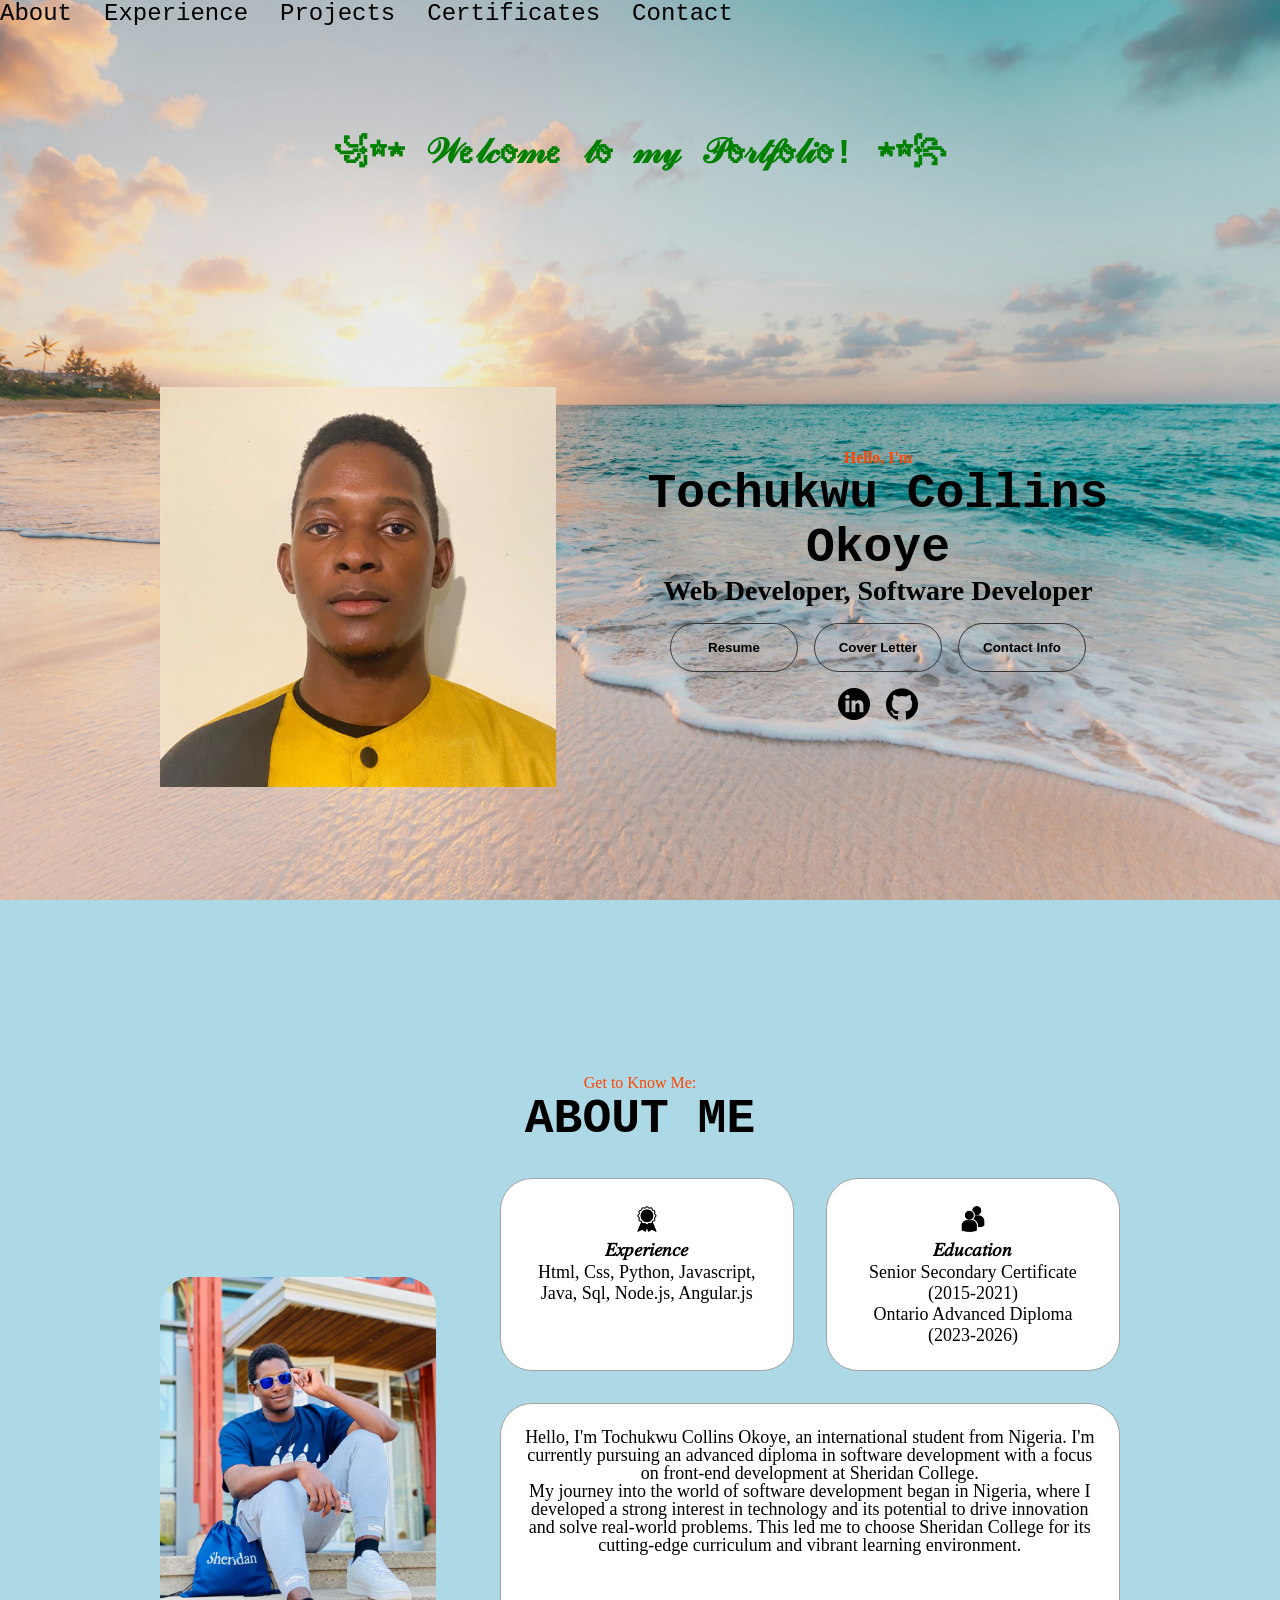
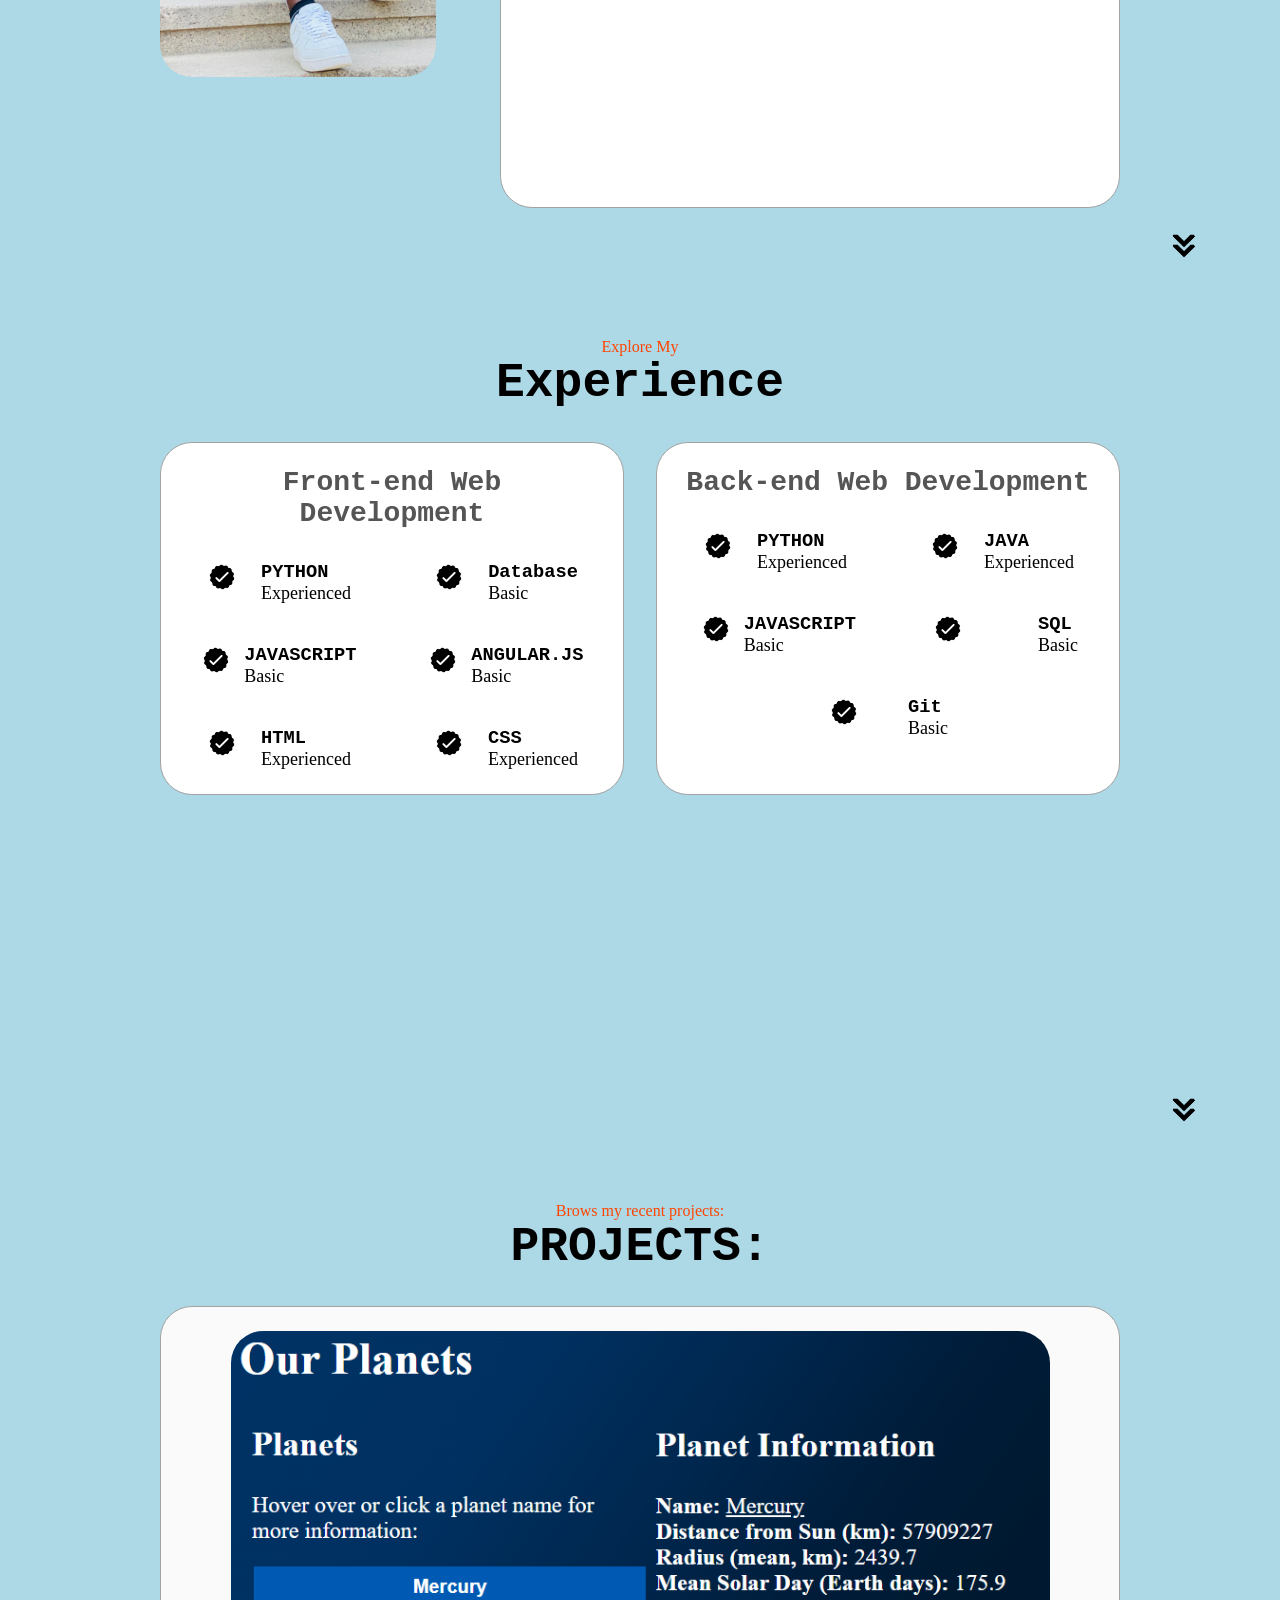
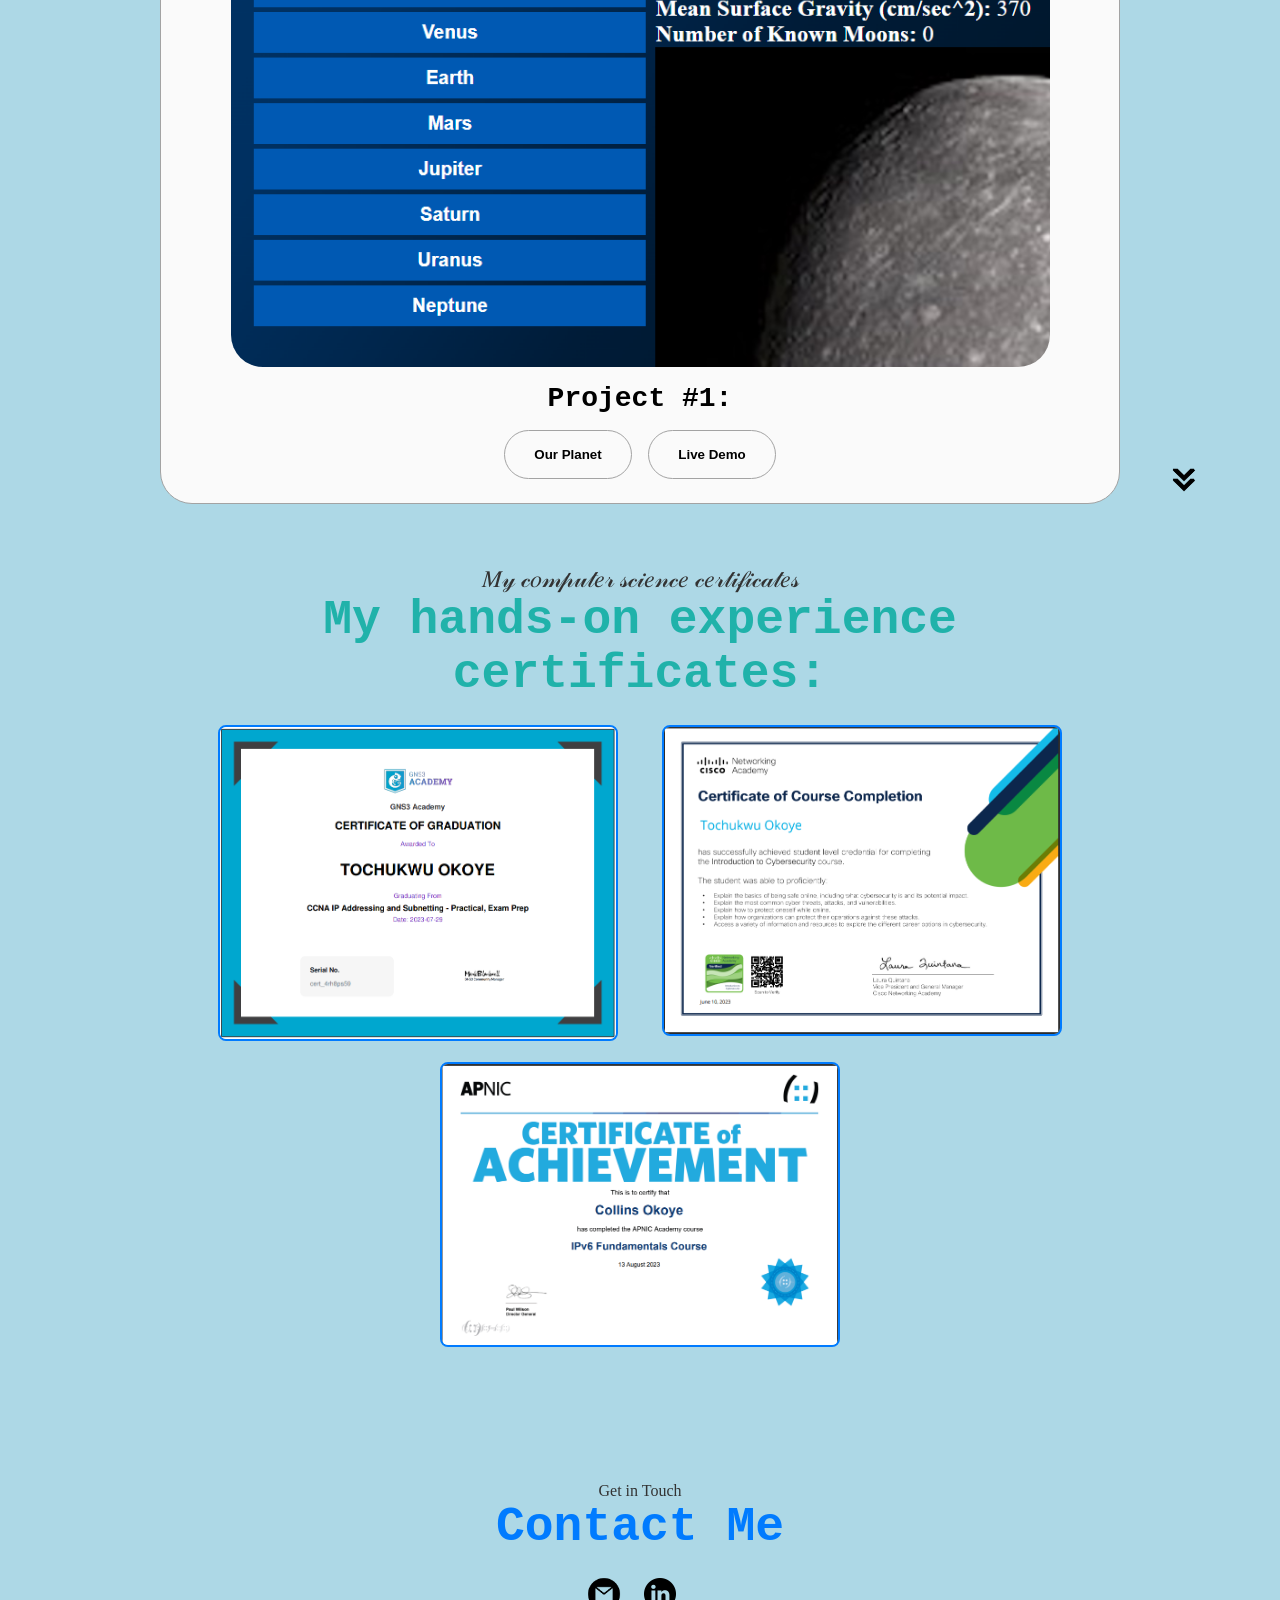
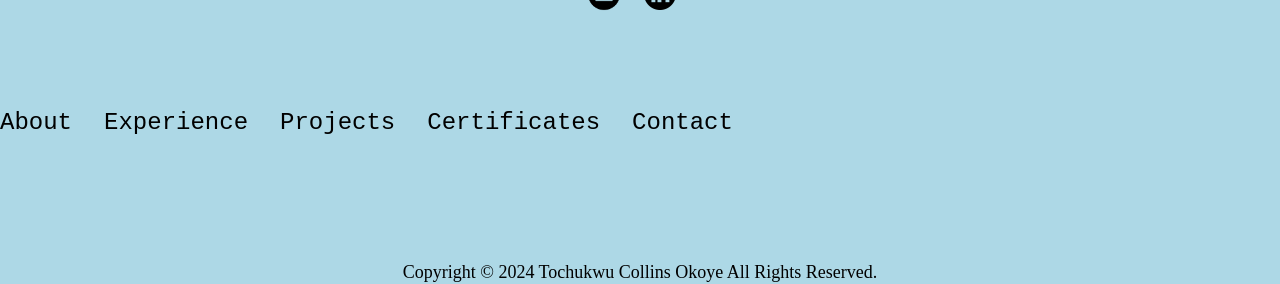
==== commit 1032bb7b: "Update index.html" ====
--- a/index.html
+++ b/index.html
@@ -232,83 +232,85 @@
             </div>
 
             <!-- Project #2: -->
-            <div class="details-container color-container">
-              <div class="article-container">
-                <img src="" alt="Project 2" class="project-img"/> <!-- Add image of project -->
+            <!--
+            <div class="details-container color-container">
+              <div class="article-container">
+                <img src="" alt="Project 2" class="project-img"/> 
               </div>
               <h2 class="experience-sub-title project-title">Project #2:</h2>
               <div class="btn-container">
                 <button
-                  class="btn btn-color-2 project-btn" onclick="location.href=''"> Netflix Clone <!-- Add link to project --> <!-- Add name of project-->
-                </button>
-                <button
-                  class="btn btn-color-2 project-btn" onclick="location.href=''"> Live Demo <!-- Add link to github for the project server -->
-                </button>
-              </div>
-            </div>
-
-            <!-- Project #3: -->
-            <div class="details-container color-container">
-              <div class="article-container">
-                <img src="" alt="Project 3" class="project-img"/> <!-- Add image of project -->
+                  class="btn btn-color-2 project-btn" onclick="location.href=''"> Netflix Clone 
+                </button>
+                <button
+                  class="btn btn-color-2 project-btn" onclick="location.href=''"> Live Demo 
+                </button>
+              </div>
+            </div>
+
+            <!-- Project #3: 
+            <div class="details-container color-container">
+              <div class="article-container">
+                <img src="" alt="Project 3" class="project-img"/>
               </div>
               <h2 class="experience-sub-title project-title">Project #3:</h2>
               <div class="btn-container">
                 <button
-                  class="btn btn-color-2 project-btn" onclick="location.href=''">  ... <!-- Add link to project --> <!-- Add name of project-->
-                </button>
-                <button
-                  class="btn btn-color-2 project-btn" onclick="location.href=''"> Live Demo  <!-- Add link to github for the project server -->
-                </button>
-              </div>
-            </div>
-
-             <!-- Project #4: -->
-            <div class="details-container color-container">
-              <div class="article-container">
-                <img src="" alt="Project 4" class="project-img"/> <!-- Add image of project -->
+                  class="btn btn-color-2 project-btn" onclick="location.href=''">  ... 
+                </button>
+                <button
+                  class="btn btn-color-2 project-btn" onclick="location.href=''"> Live Demo  
+                </button>
+              </div>
+            </div>
+
+             <!-- Project #4: 
+            <div class="details-container color-container">
+              <div class="article-container">
+                <img src="" alt="Project 4" class="project-img"/> 
               </div>
               <h2 class="experience-sub-title project-title">Project #4:</h2>
               <div class="btn-container">
                 <button
-                  class="btn btn-color-2 project-btn" onclick="location.href=''"> ... <!-- Add link to project --> <!-- Add name of project-->
-                </button>
-                <button
-                  class="btn btn-color-2 project-btn" onclick="location.href=''"> Live Demo <!-- Add link to github for the project server -->
+                  class="btn btn-color-2 project-btn" onclick="location.href=''"> ... 
+                </button>
+                <button
+                  class="btn btn-color-2 project-btn" onclick="location.href=''"> Live Demo 
                 </button>
               </div>
             </div>
 
              
-            <!-- Project #5: -->
-            <div class="details-container color-container">
-              <div class="article-container">
-                <img src="" alt="Project 5" class="project-img"/> <!-- Add image of project -->
+            <!-- Project #5: 
+            <div class="details-container color-container">
+              <div class="article-container">
+                <img src="" alt="Project 5" class="project-img"/>
               </div>
               <h2 class="experience-sub-title project-title">Project #5:</h2>
               <div class="btn-container">
                 <button
-                  class="btn btn-color-2 project-btn" onclick="location.href=''"> ... <!-- Add link to project --> <!-- Add name of project-->
-                </button>
-                <button
-                  class="btn btn-color-2 project-btn" onclick="location.href=''"> Live Demo <!-- Add link to github for the project server -->
+                  class="btn btn-color-2 project-btn" onclick="location.href=''"> ... 
+                </button>
+                <button
+                  class="btn btn-color-2 project-btn" onclick="location.href=''"> Live Demo 
                 </button>
               </div>
             </div>
             
-            <!-- Project #6: -->
-            <div class="details-container color-container">
-              <div class="article-container">
-                <img src="" alt="Project 6" class="project-img"/> <!-- Add image of project -->
+            <!-- Project #6: -
+            <div class="details-container color-container">
+              <div class="article-container">
+                <img src="" alt="Project 6" class="project-img"/> 
               </div>
               <h2 class="experience-sub-title project-title">Project #6:</h2>
               <div class="btn-container">
                 <button
-                  class="btn btn-color-2 project-btn" onclick="location.href=''"> ... <!-- Add link to project --> <!-- Add name of project-->
-                </button>
-                <button
-                  class="btn btn-color-2 project-btn" onclick="location.href=''"> Live Demo <!-- Add link to github for the project server -->
-                </button>
+                  class="btn btn-color-2 project-btn" onclick="location.href=''"> ... 
+                </button>
+                <button
+                  class="btn btn-color-2 project-btn" onclick="location.href=''"> Live Demo 
+                </button>
+                -->
               </div>
              </div>
             </div>
@@ -322,15 +324,15 @@
        <p class="section__text__p1"> 𝑀𝓎 𝒸𝑜𝓂𝓅𝓊𝓉𝑒𝓇 𝓈𝒸𝒾𝑒𝓃𝒸𝑒 𝒸𝑒𝓇𝓉𝒾𝒻𝒾𝒸𝒶𝓉𝑒𝓈 </p>
        <h1 class="title"> My hands-on experience certificates: </h1>
         <div class="certificate-container">
-          <a href="certificate-of-completion-for-ccna-ip-addressing-and-subnetting-practical-exam-prep.pdf" target="_blank"> <!-- Add link to certificate -->
+          <a href="assets/certificate-of-completion-for-ccna-ip-addressing-and-subnetting-practical-exam-prep.pdf" target="_blank"> <!-- Add link to certificate -->
           <img src="assets/Screenshot 2024-10-07 200141.png" alt="Certificate 1" class="certificate-img"/> <!-- Add image of certificate -->
           </a>
 
-          <a href="Introduction_to_Cybersecurity_Badge20230610-28-40cgf.pdf" target="_blank"> <!-- Add link to certificate -->
+          <a href="assets/Introduction_to_Cybersecurity_Badge20230610-28-40cgf.pdf" target="_blank"> <!-- Add link to certificate -->
             <img src="assets/Screenshot 2024-10-07 201058.png" alt="Certificate 1" class="certificate-img"/> <!-- Add image of certificate -->
           </a>
 
-          <a href="collinsokoye0096@gmail.com - IPv6 Fundamentals Course - IPv6 Fundamentals - APNIC Academy.pdf" target="_blank"> <!-- Add link to certificate -->
+          <a href="assets/collinsokoye0096@gmail.com - IPv6 Fundamentals Course - IPv6 Fundamentals - APNIC Academy.pdf" target="_blank"> <!-- Add link to certificate -->
             <img src="assets/Screenshot 2024-10-07 200338.png" alt="Certificate 1" class="certificate-img"/> <!-- Add image of certificate -->
           </a>
 
